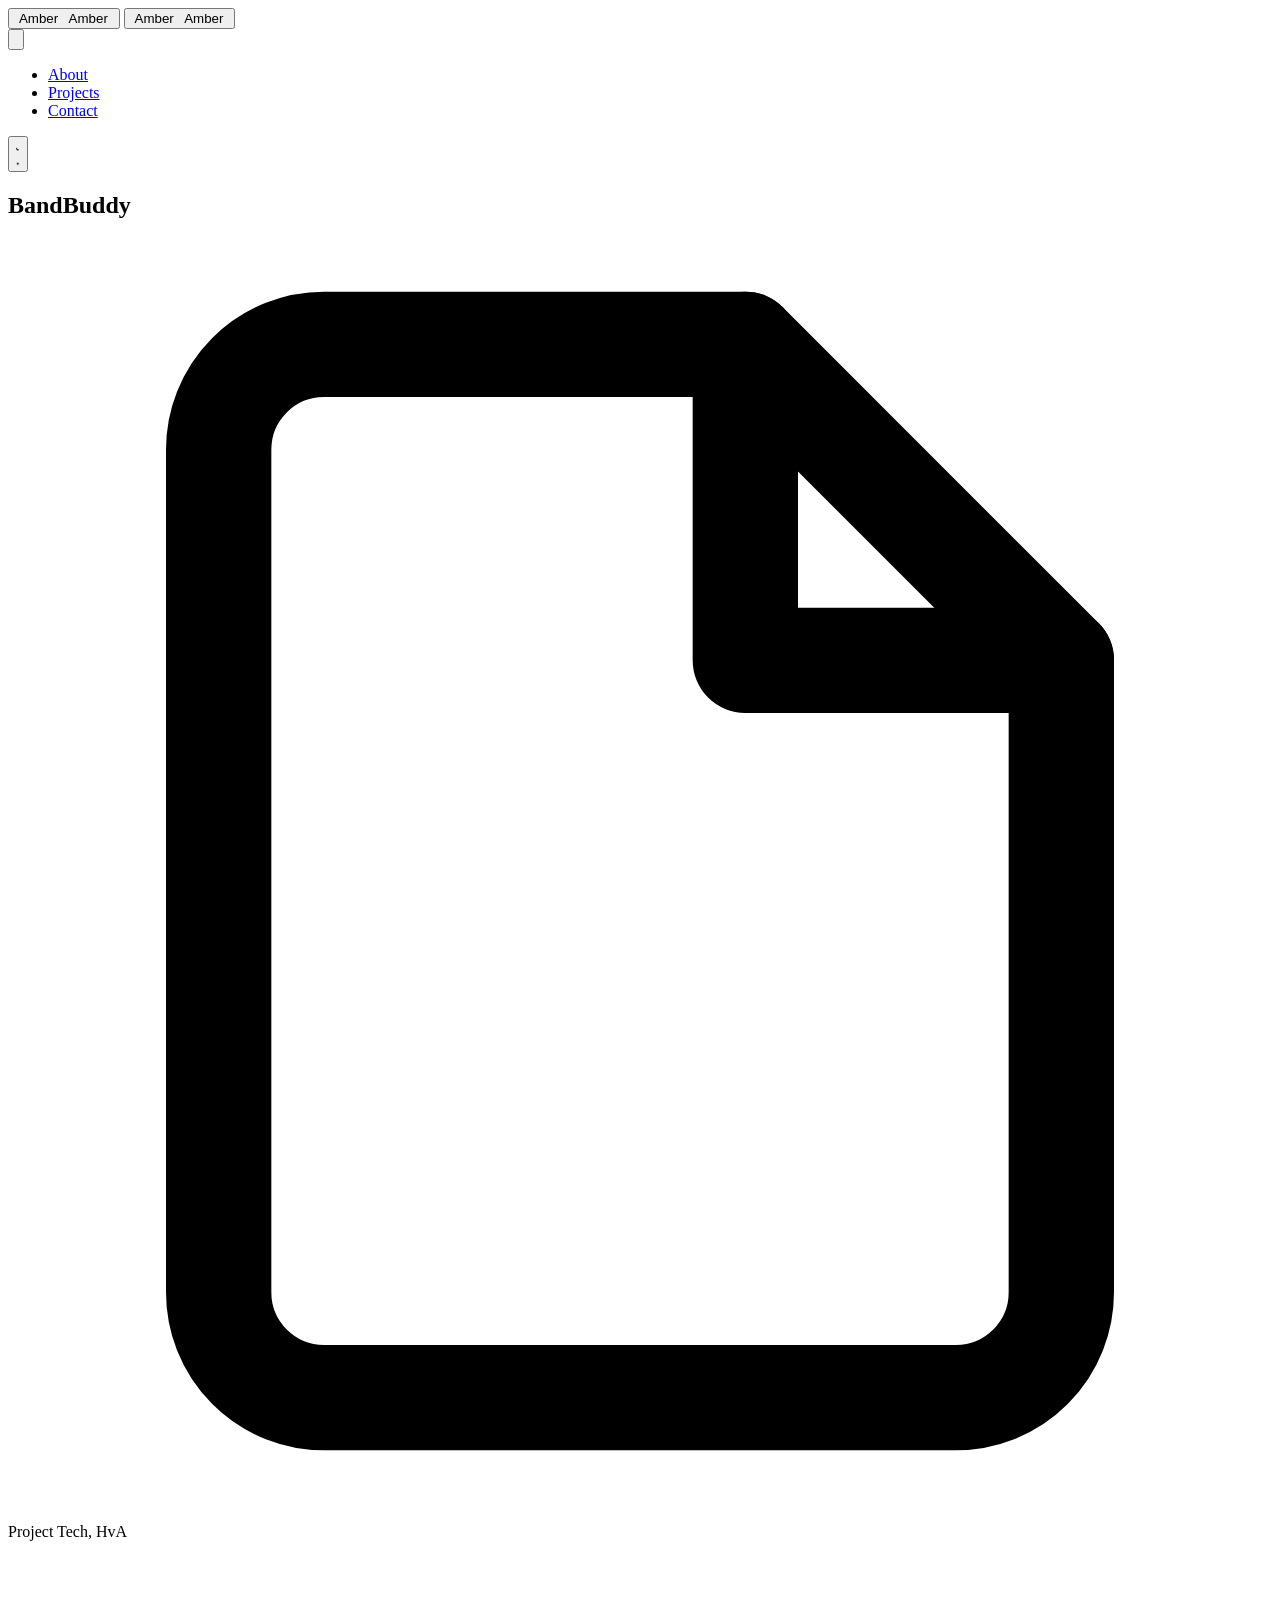
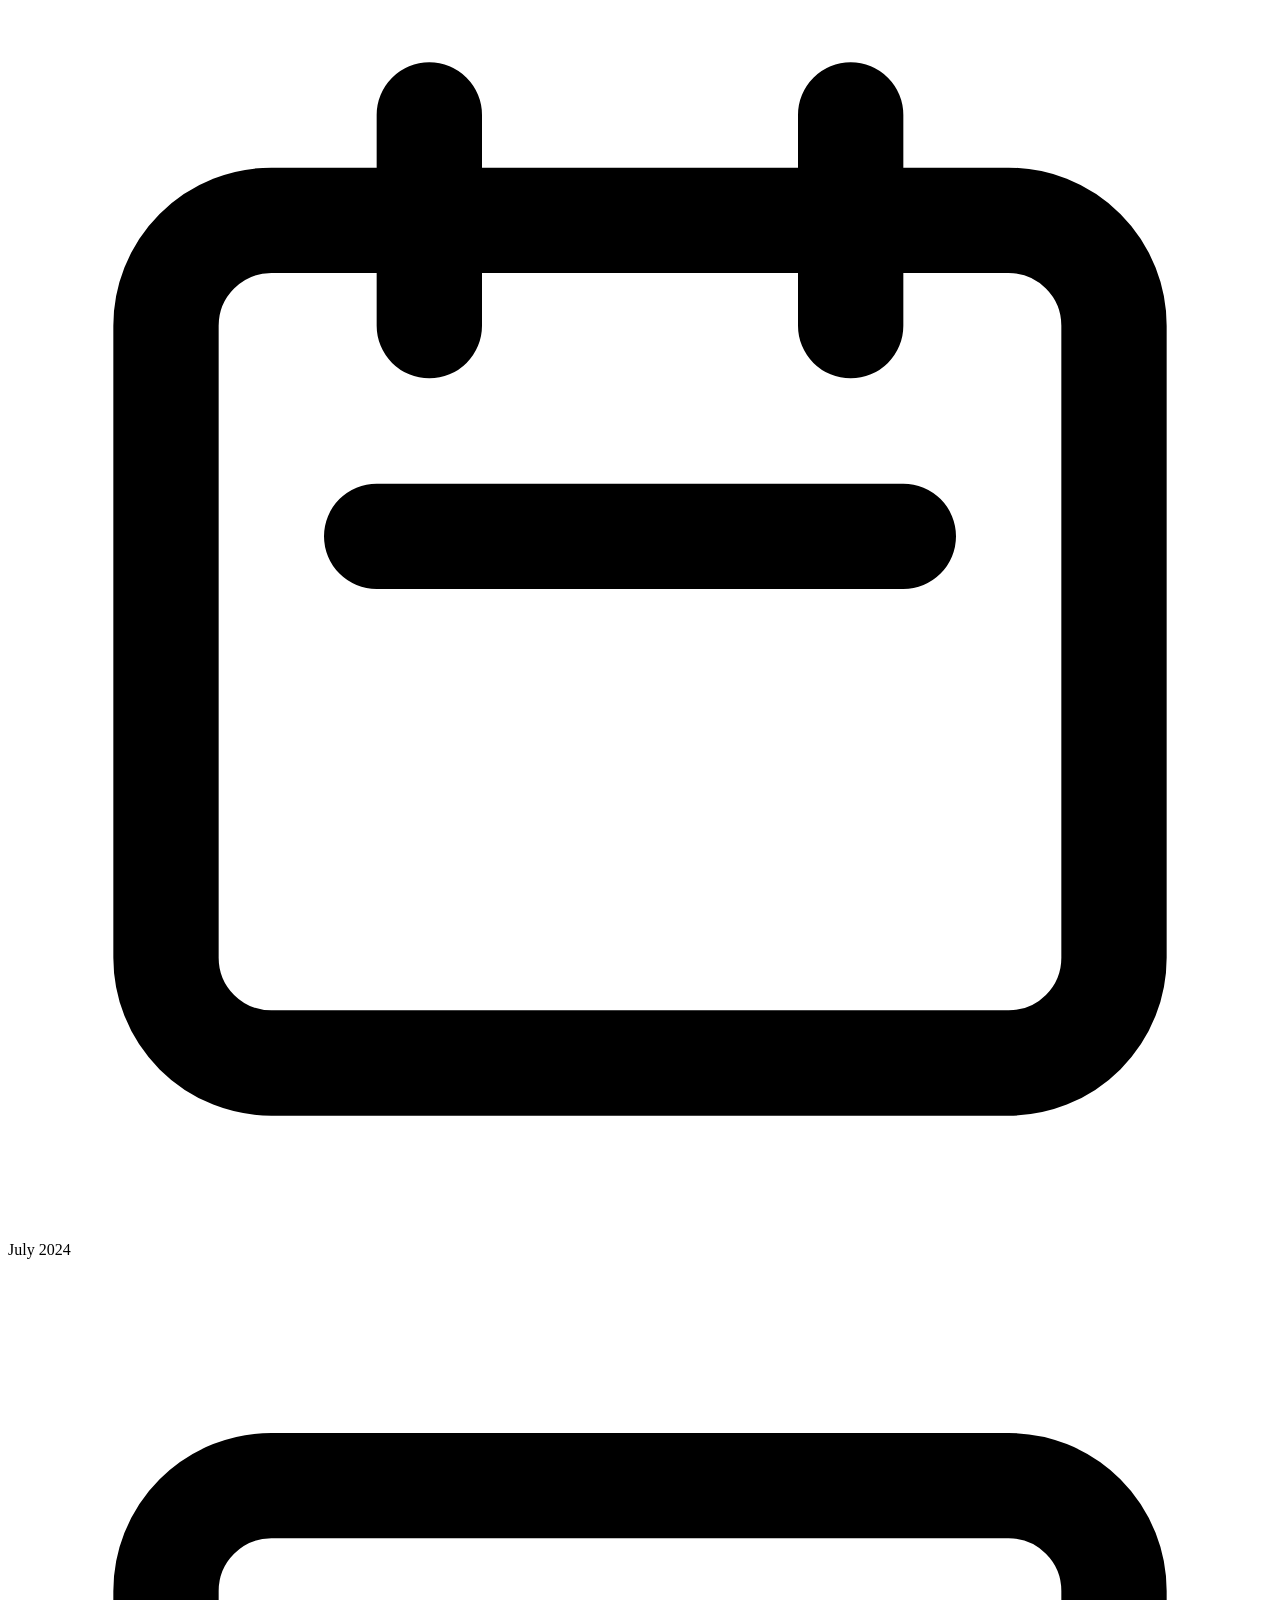
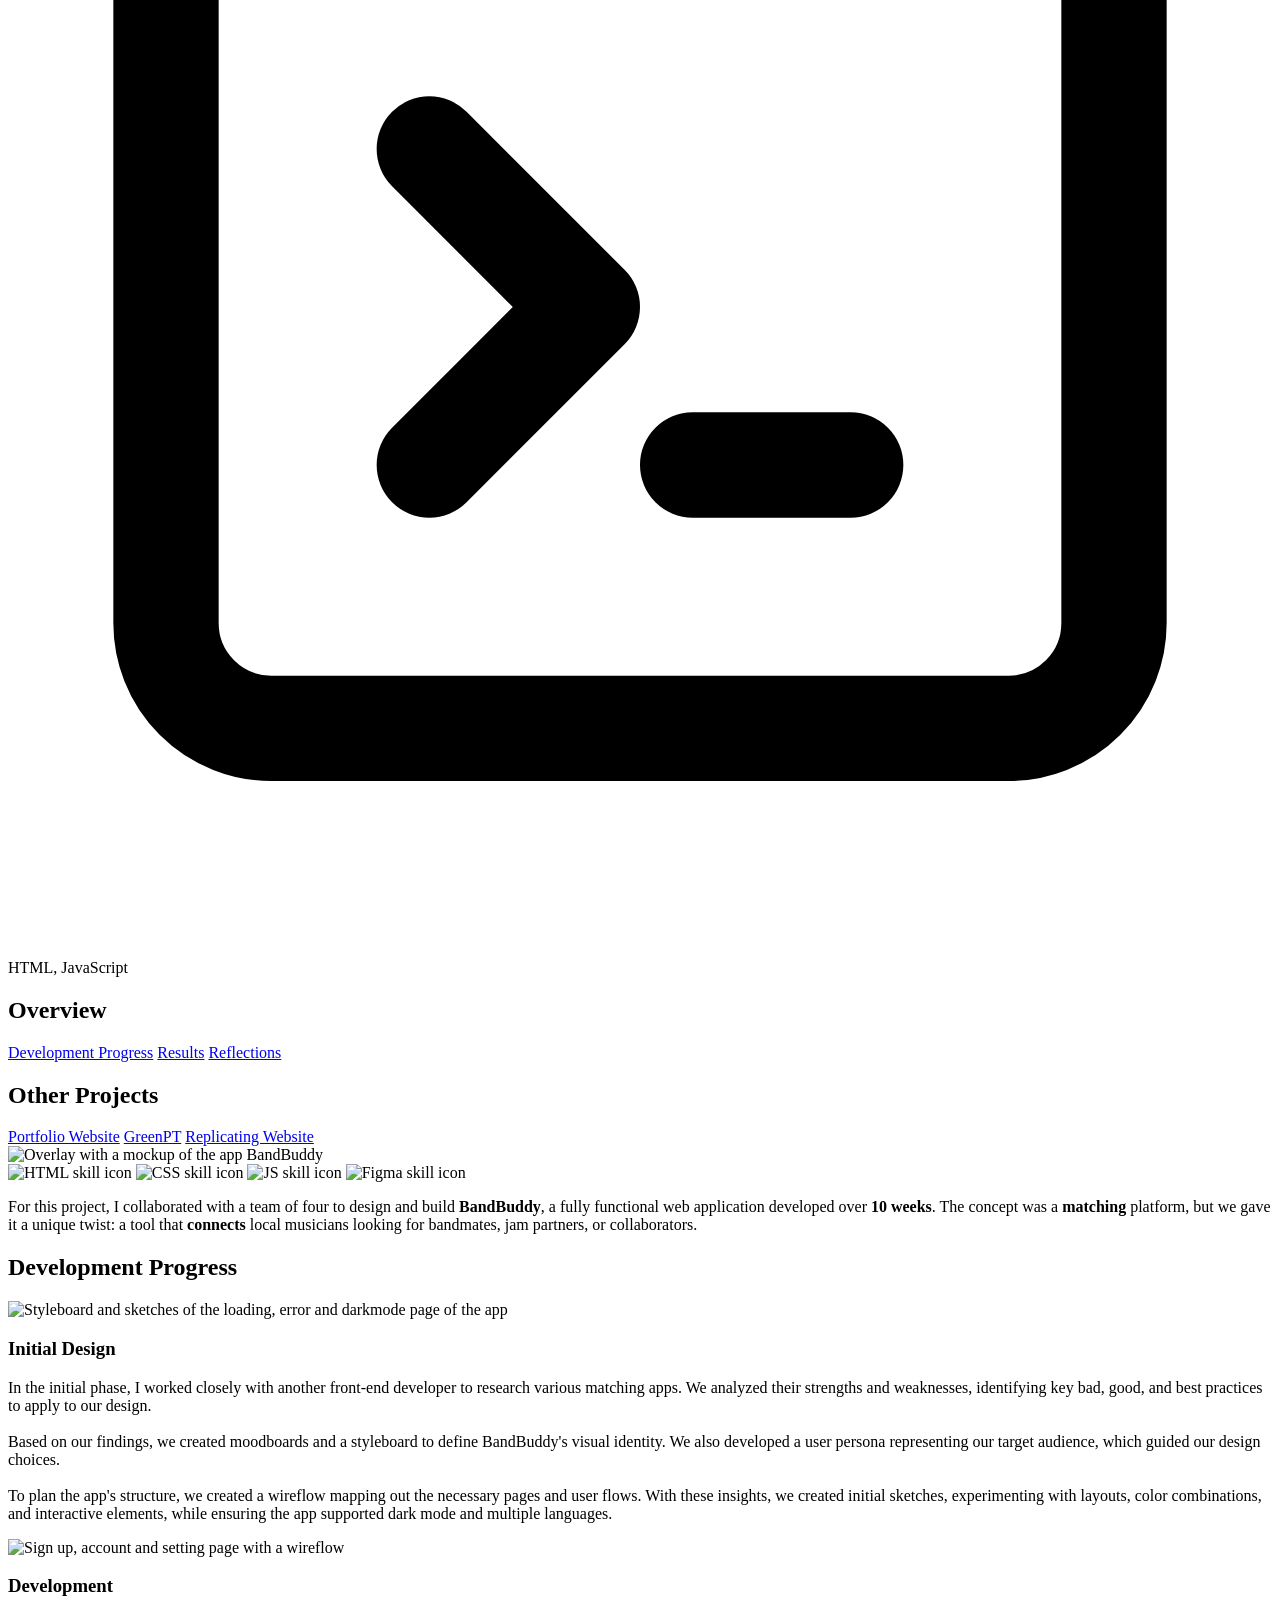
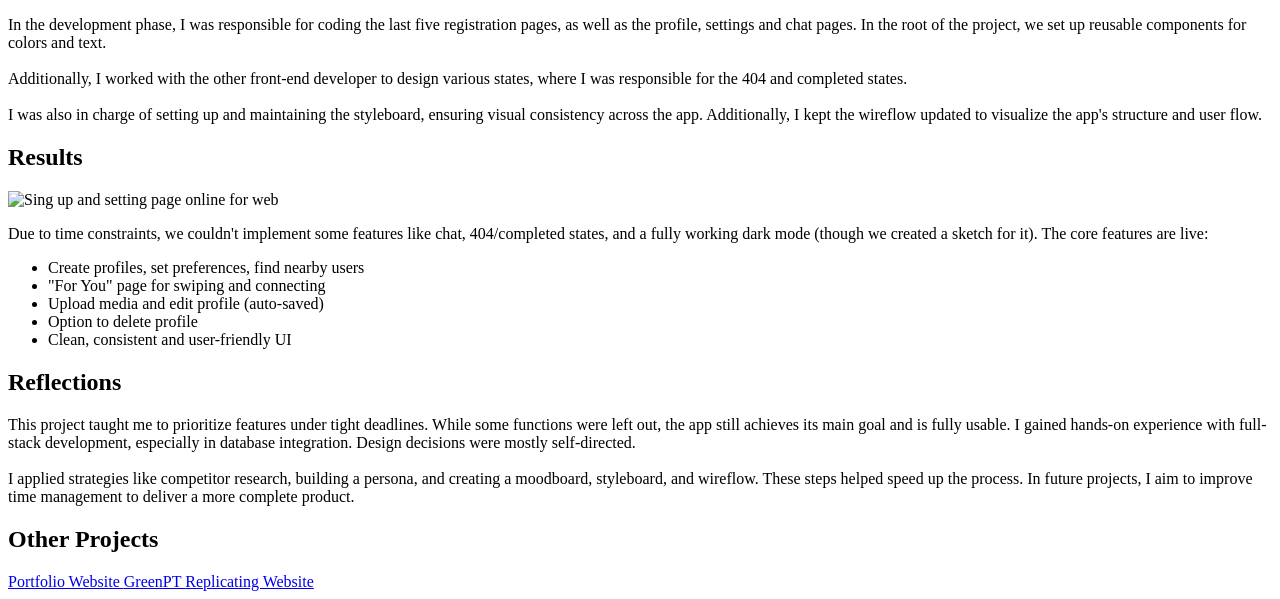
==== BandBuddy.html @ 5dbf4403 "Nav fix" ====
<!doctype html>
<html lang="en">
  <head>
    <meta charset="UTF-8" />
    <link rel="icon" type="image/svg+xml" href="./vite.svg" />
    <meta name="viewport" content="width=device-width, initial-scale=1.0" />

    <link rel="stylesheet" href="./src/css/style.css" />

    <!-- Google Fonts -->
    <link rel="preconnect" href="https://fonts.googleapis.com" />
    <link rel="preconnect" href="https://fonts.gstatic.com" crossorigin />
    <link
      href="https://fonts.googleapis.com/css2?family=DM+Sans:ital,opsz,wght@0,9..40,100..1000;1,9..40,100..1000&display=swap"
      rel="stylesheet"
    />

    <title>Project: Band Buddy</title>

    <!-- Tailwind CSS (CDN) -->
    <script src="https://cdn.tailwindcss.com"></script>
    <script>
      tailwind.config = {
        darkMode: 'class',
        theme: {
          extend: {},
        },
      };
    </script>

    <script
      type="module"
      src="https://unpkg.com/ionicons@7.1.0/dist/ionicons/ionicons.esm.js"
    ></script>
    <script
      nomodule
      src="https://unpkg.com/ionicons@7.1.0/dist/ionicons/ionicons.js"
    ></script>

    <script type="module" src="./src/js/main.js" defer></script>

    <!-- Darkmode -->
    <script>
      if (
        localStorage.getItem('color-theme') === 'dark' ||
        (!('color-theme' in localStorage) &&
          window.matchMedia('(prefers-color-scheme: dark)').matches)
      ) {
        document.documentElement.classList.add('dark');
      } else {
        document.documentElement.classList.remove('dark');
      }
    </script>

    <!-- Inline Menu Toggle Script -->
    <script>
      document.addEventListener('DOMContentLoaded', function () {
        const menuButton = document.getElementById('toggle-menu-button');
        const menu = document.getElementById('navbar-menu');

        if (menuButton && menu) {
          menuButton.addEventListener('click', function () {
            menu.classList.toggle('hidden');
            const isExpanded =
              menuButton.getAttribute('aria-expanded') === 'true' || false;
            menuButton.setAttribute('aria-expanded', !isExpanded);
          });

          const menuLinks = document.querySelectorAll('#navbar-menu a');
          menuLinks.forEach(link => {
            link.addEventListener('click', function () {
              if (window.innerWidth < 1024) {
                menu.classList.add('hidden');
                if (menuButton)
                  menuButton.setAttribute('aria-expanded', 'false');
              }
            });
          });

          window.addEventListener('resize', function () {
            if (window.innerWidth >= 1024) {
              menu.classList.remove('hidden');
              if (menuButton) menuButton.setAttribute('aria-expanded', 'true');
            } else {
              if (
                !menu.classList.contains('hidden') &&
                menuButton.getAttribute('aria-expanded') !== 'true'
              ) {
                menu.classList.add('hidden');
                if (menuButton)
                  menuButton.setAttribute('aria-expanded', 'false');
              }
            }
          });
        }
      });
    </script>
  </head>

  <body
    class="min-h-screen bg-fixed bg-cover bg-gradient-to-r from-white via-zinc-200 to-zinc-300 dark:from-zinc-900 dark:via-zinc-950 dark:to-black"
  >
    <div id="body" class="font-container">
      <!-- HEADER -->
      <header
        class="border-b-2 border-zinc-600 fixed top-0 left-0 right-0 z-50 dark:bg-black bg-white backdrop-filter backdrop-blur-lg dark:bg-opacity-70 bg-opacity-70 w-full"
      >
        <nav
          class="max-w-screen-xl mx-auto flex justify-between items-center px-4"
        >
          <!-- LOGO -->
          <div class="flex gap-6 py-4">
            <button data-text="Awesome" class="button1 dark:block hidden">
              <span class="actual-text">&nbsp;Amber&nbsp;</span>
              <span class="hover-text1" aria-hidden="true"
                >&nbsp;Amber&nbsp;</span
              >
            </button>
            <button data-text="Awesome" class="button2 dark:hidden block">
              <span class="actual-text">&nbsp;Amber&nbsp;</span>
              <span class="hover-text2" aria-hidden="true"
                >&nbsp;Amber&nbsp;</span
              >
            </button>
          </div>

          <!-- HAMBURGER MENU BUTTON -->
          <div class="flex items-center lg:hidden order-3">
            <button
              id="toggle-menu-button"
              type="button"
              class="inline-flex items-center p-2 w-10 h-10 justify-center text-gray-500 rounded-lg hover:bg-gray-100 focus:outline-none focus:ring-2 focus:ring-gray-200 dark:text-gray-400 dark:hover:bg-gray-700 dark:focus:ring-gray-600"
            >
              <svg
                class="w-5 h-5"
                aria-hidden="true"
                xmlns="http://www.w3.org/2000/svg"
                fill="none"
                viewBox="0 0 17 14"
              >
                <path
                  stroke="currentColor"
                  stroke-linecap="round"
                  stroke-linejoin="round"
                  stroke-width="2"
                  d="M1 1h15M1 7h15M1 13h15"
                />
              </svg>
            </button>
          </div>

          <!-- MENU -->
          <div
            id="navbar-menu"
            class="hidden w-full lg:flex lg:order-2 lg:w-auto lg:static fixed top-16 left-0 right-0 bg-white dark:bg-black lg:bg-transparent lg:dark:bg-transparent border-b-2 border-t-2 border-zinc-600 lg:border-0 z-20 transition-all duration-300 lg:items-center"
          >
            <ul
              class="font-medium flex flex-col lg:flex-row lg:gap-6 p-4 lg:p-0 font-mono text-3xl lg:items-center align-middle justify-center lg:bg-transparent rounded-lg lg:space-x-8 rtl:space-x-reverse"
            >
              <li>
                <a
                  href="index.html#About"
                  class="block py-2 px-3 text-2xl font-sans font-bold leading-6 text-gray-800 hover:text-white dark:text-gray-200 hover:bg-purple-800 rounded-md"
                  >About</a
                >
              </li>
              <li>
                <a
                  href="index.html#Projects"
                  class="block py-2 px-3 text-2xl font-sans font-bold leading-6 text-gray-800 hover:text-white dark:text-gray-200 hover:bg-purple-800 rounded-md"
                  >Projects</a
                >
              </li>
              <li>
                <a
                  href="index.html#Contact"
                  class="block py-2 px-3 text-2xl font-sans font-bold leading-6 text-gray-800 hover:text-white dark:text-gray-200 hover:bg-purple-800 rounded-md"
                  >Contact</a
                >
              </li>
            </ul>
          </div>

          <!-- DARK MODE TOGGLE -->
          <div class="flex items-center gap-6 lg:order-3">
            <button
              id="theme-toggle"
              type="button"
              class="h-fit w-fit dark:text-white text-gray-500 hover:scale-110 transition-transform bg-zinc-200 dark:bg-zinc-800 rounded-full p-2.5"
            >
              <svg
                id="theme-toggle-dark-icon"
                class="hidden w-7 h-7"
                fill="currentColor"
                viewBox="0 0 20 20"
                xmlns="http://www.w3.org/2000/svg"
              >
                <path
                  d="M17.293 13.293A8 8 0 016.707 2.707a8.001 8.001 0 1010.586 10.586z"
                ></path>
              </svg>
              <svg
                id="theme-toggle-light-icon"
                class="hidden w-7 h-7"
                fill="currentColor"
                viewBox="0 0 20 20"
                xmlns="http://www.w3.org/2000/svg"
              >
                <path
                  d="M10 2a1 1 0 011 1v1a1 1 0 11-2 0V3a1 1 0 011-1zm4 8a4 4 0 11-8 0 4 4 0 018 0zm-.464 4.95l.707.707a1 1 0 001.414-1.414l-.707-.707a1 1 0 00-1.414 1.414zm2.12-10.607a1 1 0 010 1.414l-.706.707a1 1 0 11-1.414-1.414l.707-.707a1 1 0 011.414 0zM17 11a1 1 0 100-2h-1a1 1 0 100 2h1zm-7 4a1 1 0 011 1v1a1 1 0 11-2 0v-1a1 1 0 011-1zM5.05 6.464A1 1 0 106.465 5.05l-.708-.707a1 1 0 00-1.414 1.414l.707.707zm1.414 8.486l-.707.707a1 1 0 01-1.414-1.414l.707-.707a1 1 0 011.414 1.414zM4 11a1 1 0 100-2H3a1 1 0 000 2h1z"
                  fill-rule="evenodd"
                  clip-rule="evenodd"
                ></path>
              </svg>
            </button>
          </div>
        </nav>
      </header>

      <!-- MAIN LAYOUT -->
      <div class="flex flex-col lg:flex-row pt-20 lg:pt-0">
        <!-- SIDEBAR -->
        <aside
          class="w-full lg:w-64 lg:fixed lg:h-screen pt-10 lg:pt-28 border-zinc-600 lg:border-r-2 p-8 overflow-y-auto"
        >
          <h1 class="text-2xl font-bold mb-6 dark:text-gray-100">BandBuddy</h1>

          <!-- INFO LIST -->
          <div class="space-y-4 mb-8">
            <div class="flex items-center dark:text-gray-500 text-gray-900">
              <svg
                class="w-5 h-5 mr-2"
                fill="none"
                stroke="currentColor"
                viewBox="0 0 24 24"
              >
                <path
                  stroke-linecap="round"
                  stroke-linejoin="round"
                  stroke-width="2"
                  d="M8 2H6a2 2 0 00-2 2v16a2 2 0 002 2h12a2 2 0 002-2V8l-6-6H8z"
                />
                <path
                  stroke-linecap="round"
                  stroke-linejoin="round"
                  stroke-width="2"
                  d="M14 2v6h6"
                />
              </svg>
              <p class="text-sm">Project Tech, HvA</p>
            </div>
            <div class="flex items-center dark:text-gray-500 text-gray-900">
              <svg
                class="w-5 h-5 mr-2"
                fill="none"
                stroke="currentColor"
                viewBox="0 0 24 24"
              >
                <path
                  stroke-linecap="round"
                  stroke-linejoin="round"
                  stroke-width="2"
                  d="M8 7V3m8 4V3m-9 8h10M5 21h14a2 2 0 002-2V7a2 2 0 00-2-2H5a2 2 0 00-2 2v12a2 2 0 002 2z"
                />
              </svg>
              <p class="text-sm">July 2024</p>
            </div>
            <div class="flex items-center dark:text-gray-500 text-gray-900">
              <svg
                class="w-5 h-5 mr-2"
                fill="none"
                stroke="currentColor"
                viewBox="0 0 24 24"
              >
                <path
                  stroke-linecap="round"
                  stroke-linejoin="round"
                  stroke-width="2"
                  d="M8 9l3 3-3 3m5 0h3M5 20h14a2 2 0 002-2V6a2 2 0 00-2-2H5a2 2 0 00-2 2v12a2 2 0 002 2z"
                />
              </svg>
              <p class="text-sm">HTML, JavaScript</p>
            </div>
          </div>

          <!-- NAVIGATION -->
          <nav class="mb-8 space-y-4">
            <h2 class="block text-black dark:text-white font-bold">Overview</h2>
            <a
              href="#progress"
              class="block dark:text-gray-500 text-gray-900 hover:text-purple-700 text-sm"
              >Development Progress</a
            >
            <a
              href="#results"
              class="block dark:text-gray-500 text-gray-900 hover:text-purple-700 text-sm"
              >Results</a
            >
            <a
              href="#reflections"
              class="block dark:text-gray-500 text-gray-900 hover:text-purple-700 text-sm"
              >Reflections</a
            >
          </nav>

          <!-- PROJECT NAV -->
          <div class="hidden lg:block">
            <h2 class="font-bold text-black dark:text-white mb-4">
              Other Projects
            </h2>
            <div class="space-y-3">
              <a
                href="PortfolioWebsite.html"
                class="block dark:text-gray-500 text-gray-900 hover:text-purple-700 text-sm"
                >Portfolio Website</a
              >
              <a
                href="GreenPT.html"
                class="block dark:text-gray-500 text-gray-900 hover:text-purple-700 text-sm"
                >GreenPT</a
              >
              <a
                href="ReplicatingWebsite.html"
                class="block dark:text-gray-500 text-gray-900 hover:text-purple-700 text-sm"
                >Replicating Website</a
              >
            </div>
          </div>
        </aside>

        <!-- CONTENT -->
        <main class="flex-1 lg:ml-64">
          <!-- HERO -->
          <div class="relative w-full">
            <img
              class="w-full h-auto object-cover"
              src="./public/Overlay_BandBuddy.jpg"
              alt="Overlay with a mockup of the app BandBuddy"
              loading="lazy"
            />
            <div
              class="absolute -bottom-6 left-0 right-0 flex justify-center gap-2"
            >
              <img
                class="w-10 h-10 lg:w-12 lg:h-12 p-2 dark:bg-zinc-900 bg-gray-100 rounded-full shadow-lg"
                src="https://skillicons.dev/icons?i=html"
                alt="HTML skill icon"
              />
              <img
                class="w-10 h-10 lg:w-12 lg:h-12 p-2 dark:bg-zinc-900 bg-gray-100 rounded-full shadow-lg"
                src="https://skillicons.dev/icons?i=css"
                alt="CSS skill icon"
              />
              <img
                class="w-10 h-10 lg:w-12 lg:h-12 p-2 dark:bg-zinc-900 bg-gray-100 rounded-full shadow-lg"
                src="https://skillicons.dev/icons?i=javascript"
                alt="JS skill icon"
              />
              <img
                class="w-10 h-10 lg:w-12 lg:h-12 p-2 dark:bg-zinc-900 bg-gray-100 rounded-full shadow-lg"
                src="https://skillicons.dev/icons?i=figma"
                alt="Figma skill icon"
              />
            </div>
          </div>

          <!-- BODY TEXT -->
          <div class="max-w-4xl mx-auto px-6 lg:px-12 py-16">
            <p
              class="intro dark:text-gray-100 text-gray-900 mb-16 leading-relaxed"
            >
              For this project, I collaborated with a team of four to design and
              build
              <strong class="text-blue-950 dark:text-pink-300">BandBuddy</strong
              >, a fully functional web application developed over
              <strong class="text-blue-950 dark:text-pink-300">10 weeks</strong
              >. The concept was a
              <strong class="text-blue-950 dark:text-pink-300">matching</strong>
              platform, but we gave it a unique twist: a tool that
              <strong class="text-blue-950 dark:text-pink-300">connects</strong>
              local musicians looking for bandmates, jam partners, or
              collaborators.
            </p>

            <!-- DEVELOPMENT PROGRESS -->
            <section
              class="mb-16 dark:bg-zinc-900/50 bg-white/50 p-8 rounded-2xl border border-zinc-600"
            >
              <section id="progress" class="mb-16">
                <h2 class="text-3xl font-bold mb-8 dark:text-gray-100">
                  Development Progress
                </h2>
                <img
                  class="w-full h-auto rounded-lg mb-8"
                  src="./public/BandBuddy-InitialDesign.jpg"
                  alt="Styleboard and sketches of the loading, error and darkmode page of the app"
                />
                <h3 class="text-xl font-bold mb-4 dark:text-gray-100">
                  Initial Design
                </h3>
                <p class="dark:text-gray-100 text-gray-900 leading-relaxed">
                  In the initial phase, I worked closely with another front-end
                  developer to research various matching apps. We analyzed their
                  strengths and weaknesses, identifying key bad, good, and best
                  practices to apply to our design.
                  <br /><br />
                  Based on our findings, we created moodboards and a styleboard
                  to define BandBuddy&apos;s visual identity. We also developed
                  a user persona representing our target audience, which guided
                  our design choices.
                  <br /><br />
                  To plan the app&apos;s structure, we created a wireflow
                  mapping out the necessary pages and user flows. With these
                  insights, we created initial sketches, experimenting with
                  layouts, color combinations, and interactive elements, while
                  ensuring the app supported dark mode and multiple languages.
                </p>
              </section>

              <section class="mb-16">
                <div
                  class="mb-8 rounded-xl overflow-hidden border border-zinc-600 shadow-xl"
                >
                  <img
                    class="w-full h-auto"
                    src="./public/BandBuddy-Development.jpg"
                    alt="Sign up, account and setting page with a wireflow"
                  />
                </div>
                <h3 class="text-2xl font-bold mb-4 dark:text-gray-100">
                  Development
                </h3>
                <p class="dark:text-gray-100 text-gray-900 leading-relaxed">
                  In the development phase, I was responsible for coding the
                  last five registration pages, as well as the profile, settings
                  and chat pages. In the root of the project, we set up reusable
                  components for colors and text.
                  <br /><br />
                  Additionally, I worked with the other front-end developer to
                  design various states, where I was responsible for the 404 and
                  completed states.
                  <br /><br />
                  I was also in charge of setting up and maintaining the
                  styleboard, ensuring visual consistency across the app.
                  Additionally, I kept the wireflow updated to visualize the
                  app&apos;s structure and user flow.
                </p>
              </section>
            </section>

            <!-- RESULTS -->
            <section
              id="results"
              class="mb-16 dark:bg-zinc-900/50 bg-white/50 p-8 rounded-2xl border border-zinc-600"
            >
              <h2 class="text-3xl font-bold mb-8 dark:text-gray-100">
                Results
              </h2>
              <div
                class="mb-8 rounded-xl overflow-hidden border border-zinc-600"
              >
                <img
                  class="w-full h-auto"
                  src="./public/BandBuddy-Results.jpg"
                  alt="Sing up and setting page online for web"
                />
              </div>
              <p class="dark:text-gray-100 text-gray-900 mb-6 leading-relaxed">
                Due to time constraints, we couldn&apos;t implement some
                features like chat, 404/completed states, and a fully working
                dark mode (though we created a sketch for it). The core features
                are live:
              </p>
              <ul
                class="list-disc pl-6 space-y-3 dark:text-gray-100 text-gray-900"
              >
                <li>Create profiles, set preferences, find nearby users</li>
                <li>&quot;For You&quot; page for swiping and connecting</li>
                <li>Upload media and edit profile (auto-saved)</li>
                <li>Option to delete profile</li>
                <li>Clean, consistent and user-friendly UI</li>
              </ul>
            </section>

            <!-- REFLECTIONS -->
            <section
              id="reflections"
              class="mb-16 dark:bg-zinc-900/50 bg-white/50 p-8 rounded-2xl border border-zinc-600"
            >
              <h2 class="text-3xl font-bold mb-6 dark:text-gray-100">
                Reflections
              </h2>
              <p class="dark:text-gray-100 text-gray-900 leading-relaxed">
                This project taught me to prioritize features under tight
                deadlines. While some functions were left out, the app still
                achieves its main goal and is fully usable. I gained hands-on
                experience with full-stack development, especially in database
                integration. Design decisions were mostly self-directed.
                <br /><br />I applied strategies like competitor research,
                building a persona, and creating a moodboard, styleboard, and
                wireflow. These steps helped speed up the process. In future
                projects, I aim to improve time management to deliver a more
                complete product.
              </p>
            </section>

            <!-- OTHER PROJECTS (MOBILE/TABLET) -->
            <div class="lg:hidden mt-20 pt-10 border-t-2 border-zinc-600">
              <h2 class="text-2xl font-bold dark:text-white mb-6">
                Other Projects
              </h2>
              <div class="grid grid-cols-1 sm:grid-cols-3 gap-4">
                <a
                  href="PortfolioWebsite.html"
                  class="block p-4 bg-white dark:bg-zinc-900 border border-zinc-600 rounded-xl text-center dark:text-gray-200 hover:bg-purple-800 hover:text-white transition-all shadow-md"
                >
                  Portfolio Website
                </a>
                <a
                  href="GreenPT.html"
                  class="block p-4 bg-white dark:bg-zinc-900 border border-zinc-600 rounded-xl text-center dark:text-gray-200 hover:bg-purple-800 hover:text-white transition-all shadow-md"
                >
                  GreenPT
                </a>
                <a
                  href="ReplicatingWebsite.html"
                  class="block p-4 bg-white dark:bg-zinc-900 border border-zinc-600 rounded-xl text-center dark:text-gray-200 hover:bg-purple-800 hover:text-white transition-all shadow-md"
                >
                  Replicating Website
                </a>
              </div>
            </div>
          </div>
        </main>
      </div>
    </div>
  </body>
</html>
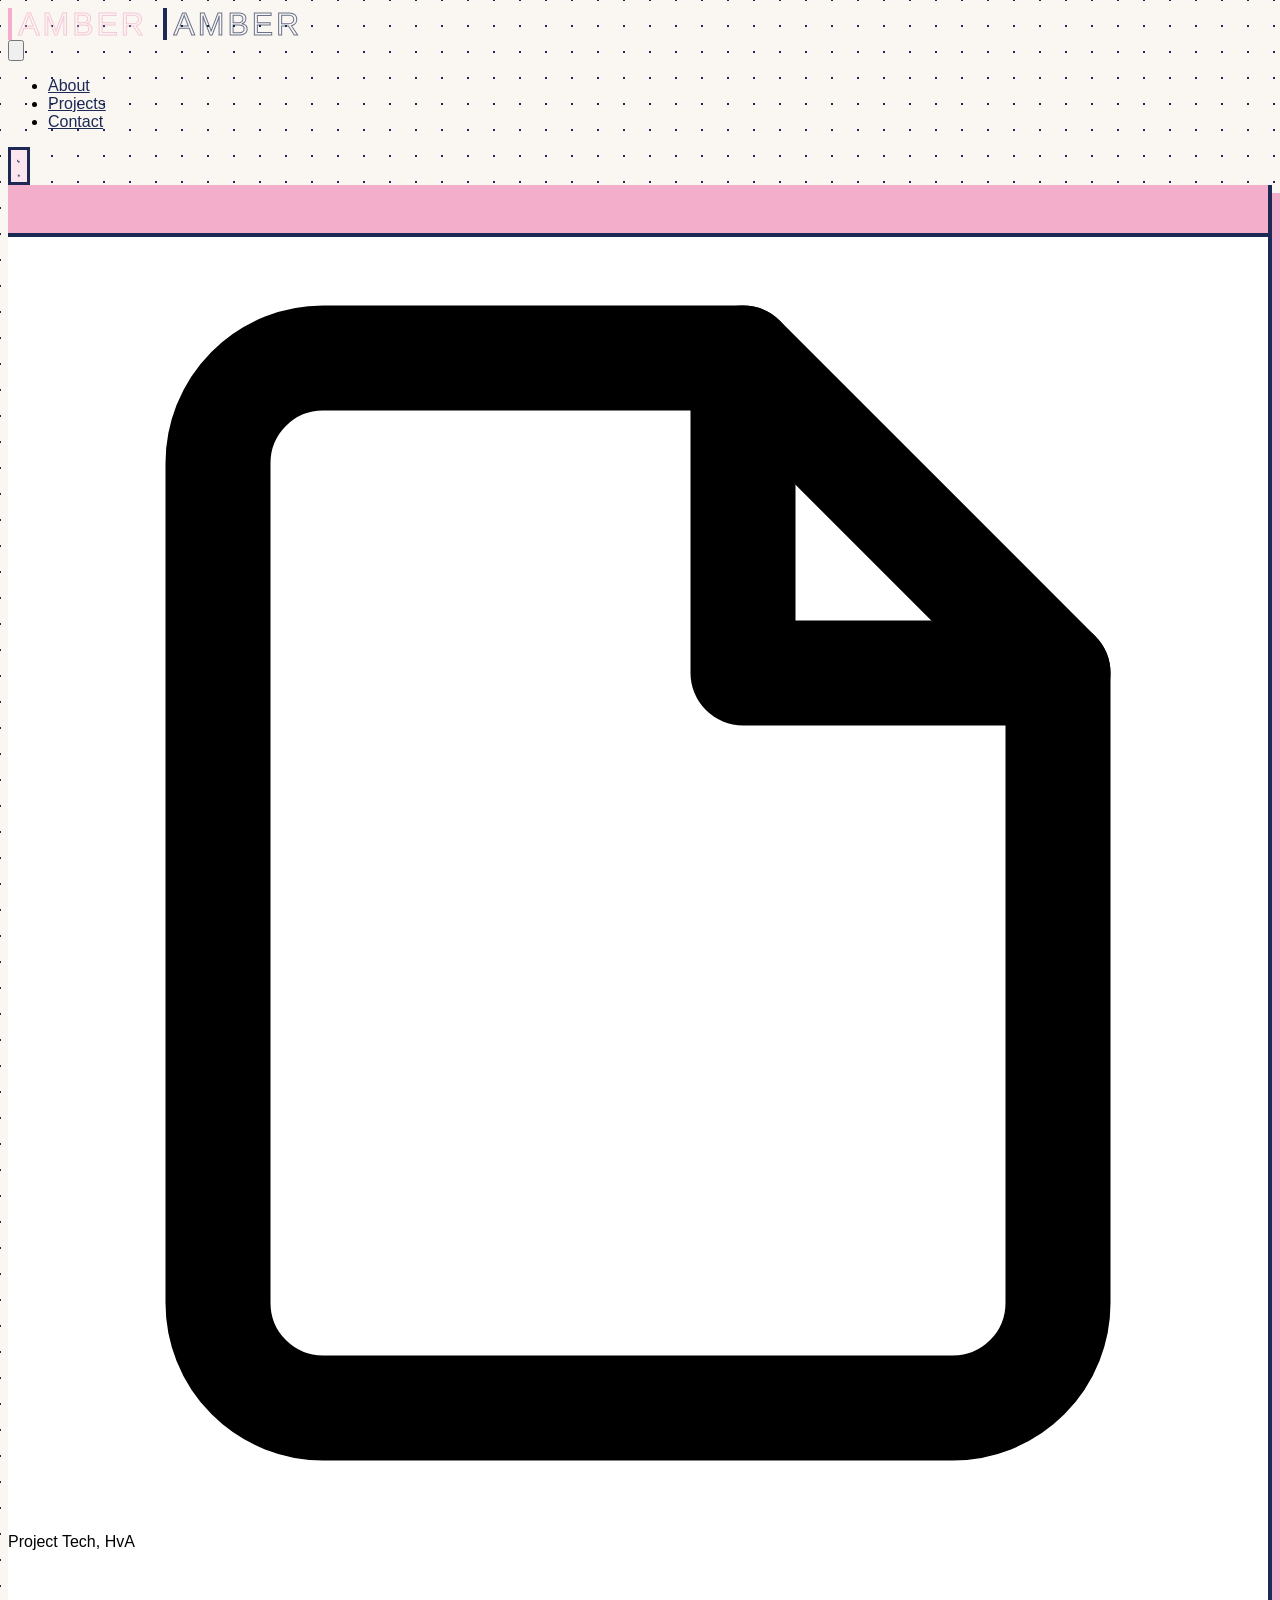
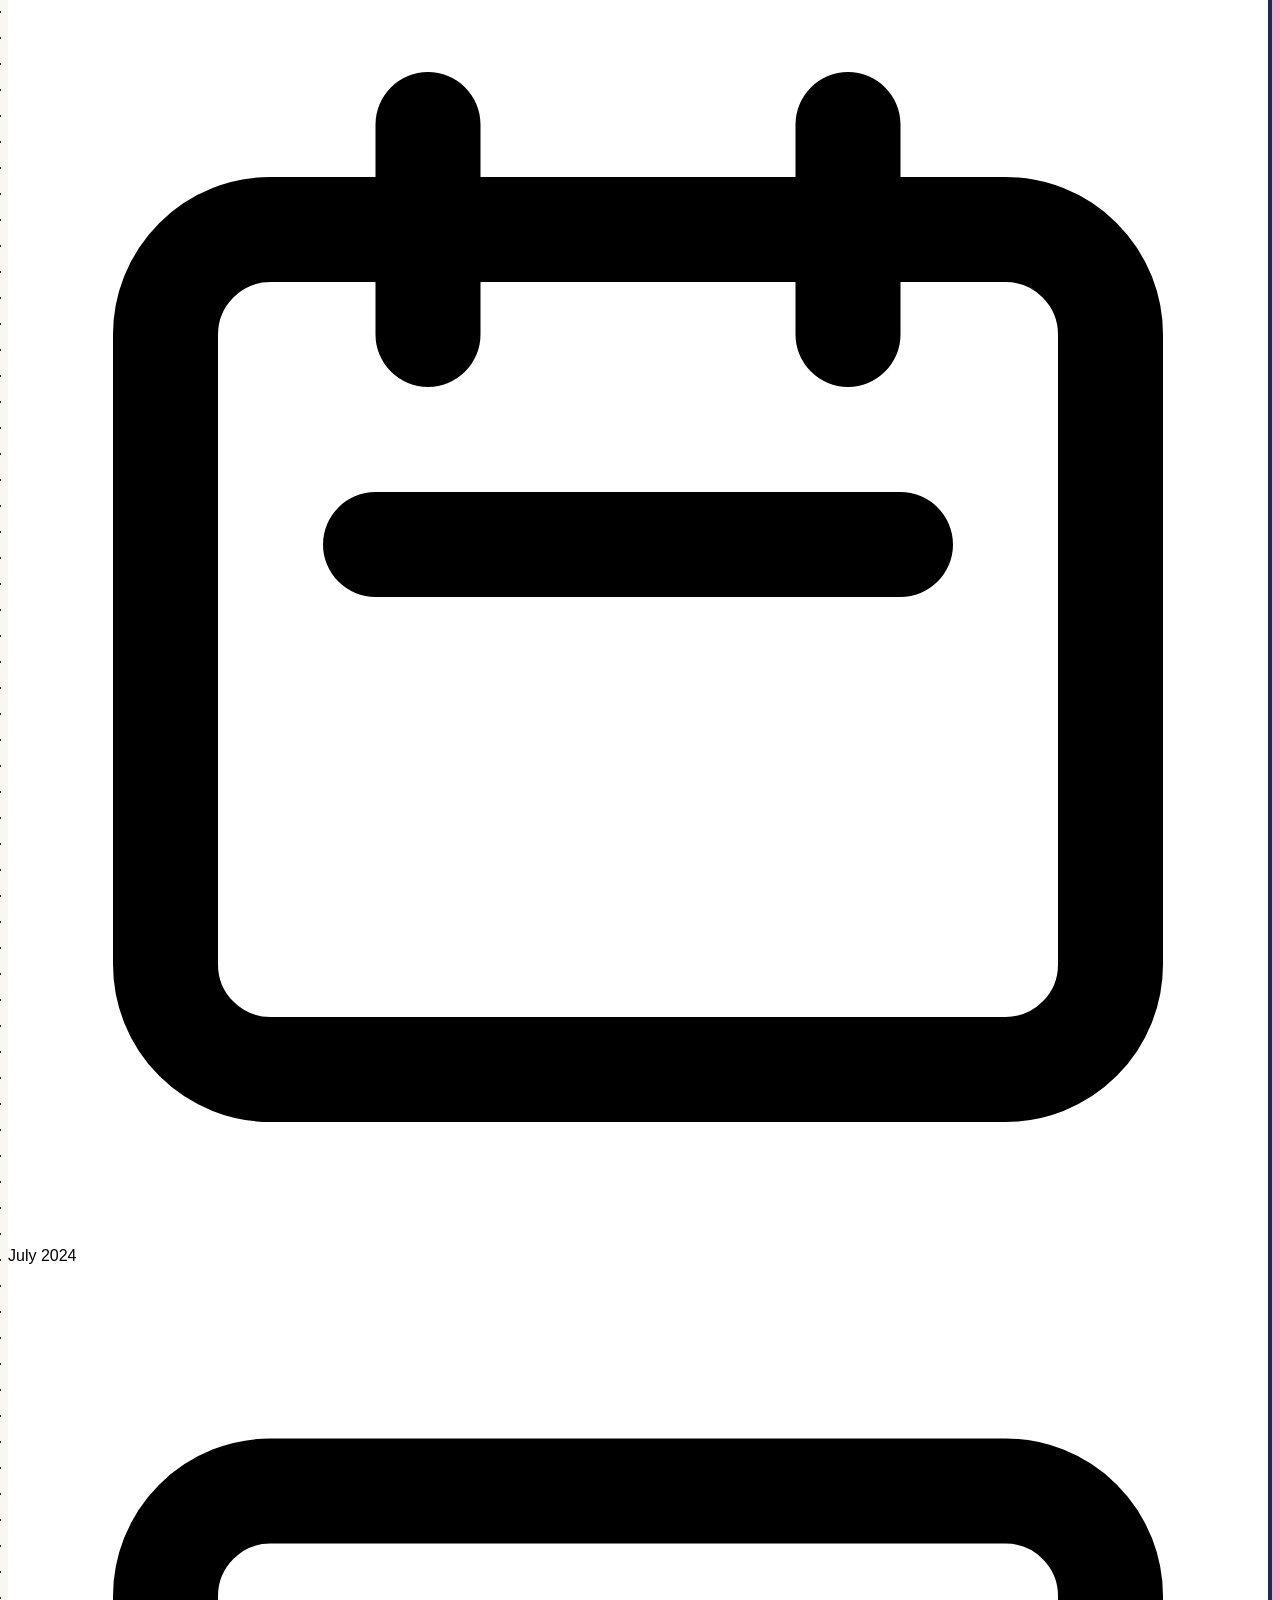
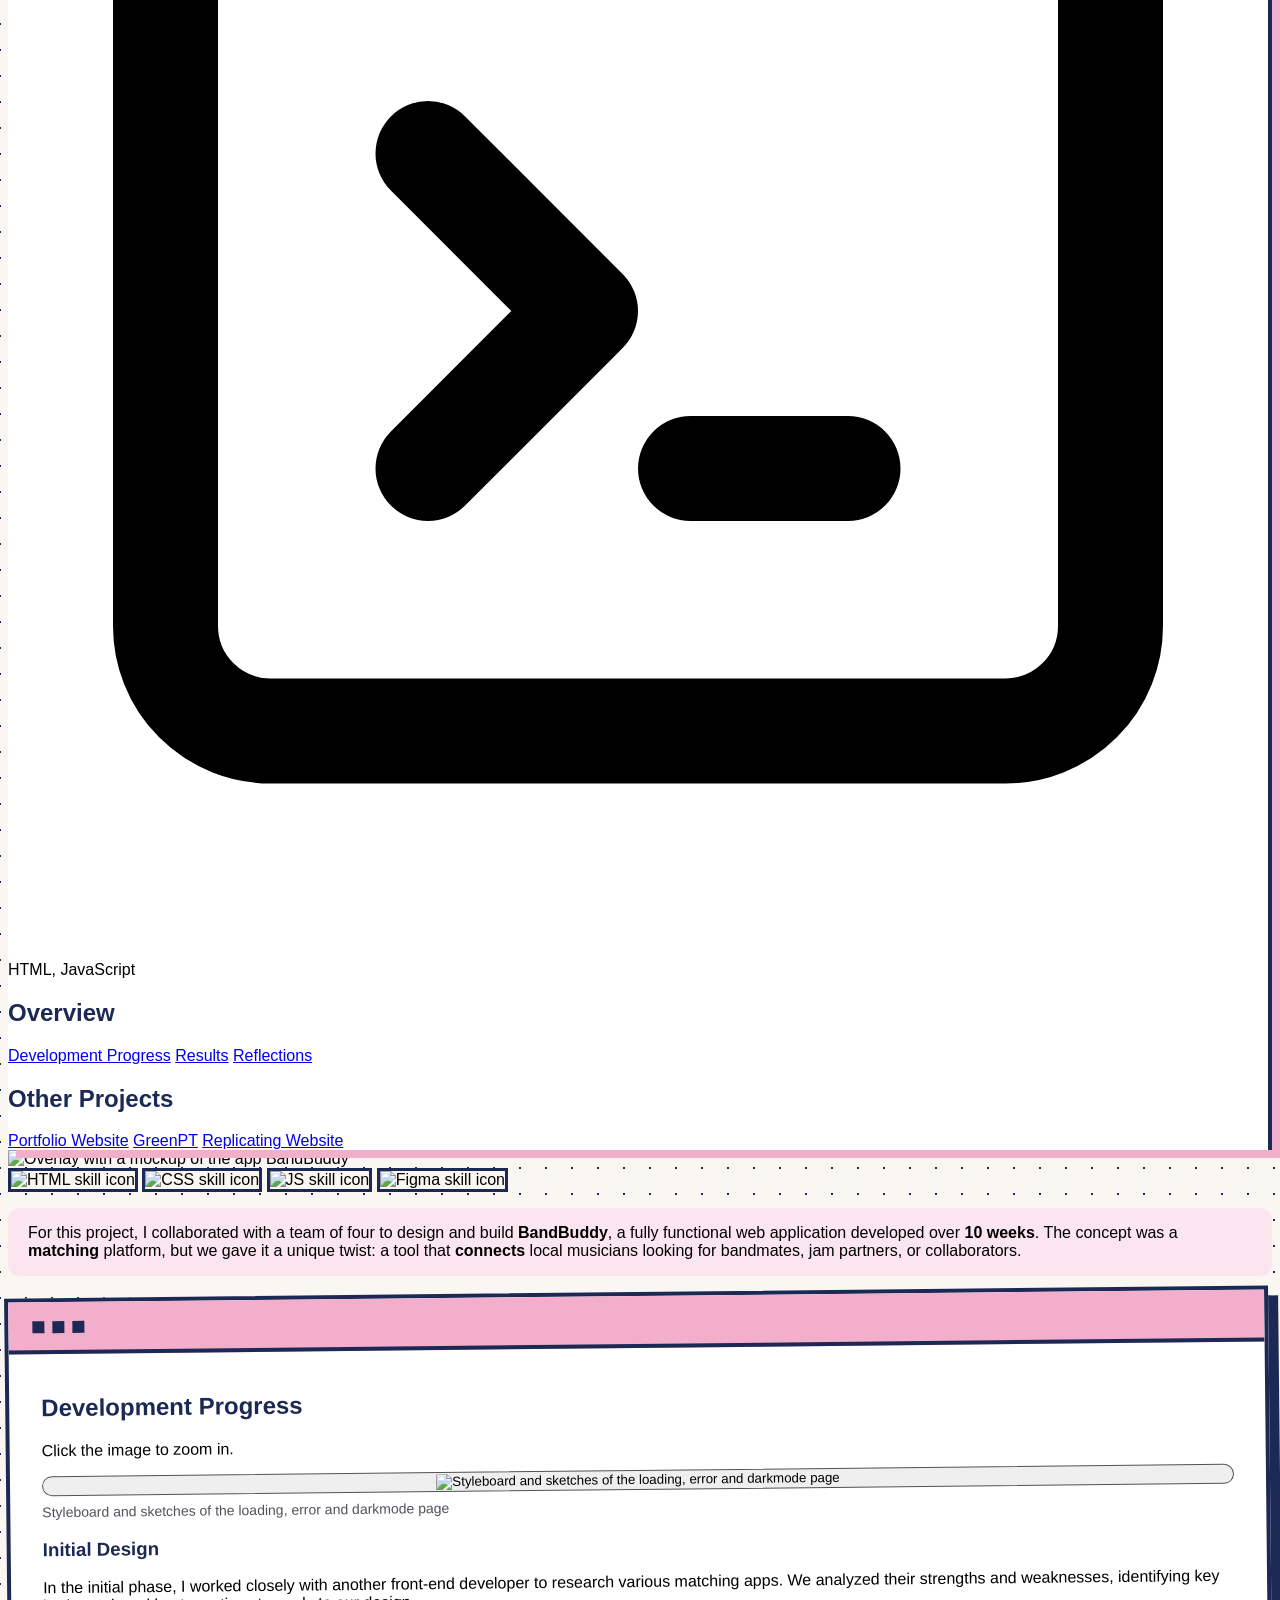
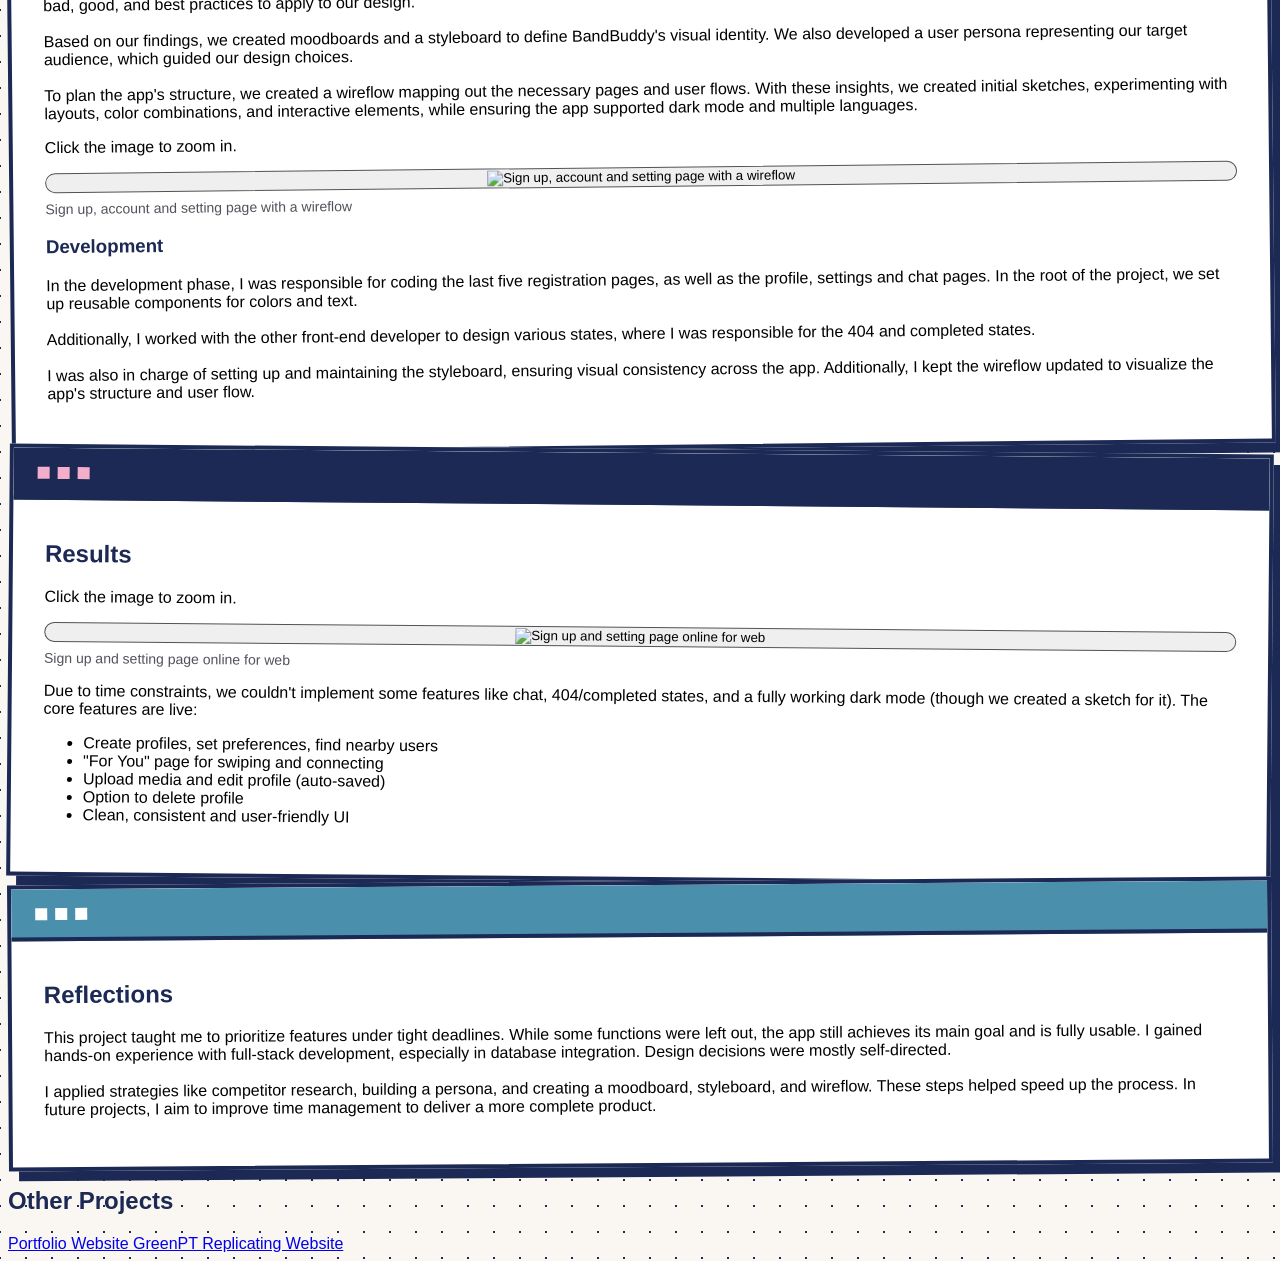
==== commit a32cddf9: "Image zoom update" ====
--- a/BandBuddy.html
+++ b/BandBuddy.html
@@ -390,11 +390,31 @@
                 <h2 class="text-3xl font-bold mb-8 dark:text-gray-100">
                   Development Progress
                 </h2>
-                <img
-                  class="w-full h-auto rounded-lg mb-8"
-                  src="./public/BandBuddy-InitialDesign.jpg"
-                  alt="Styleboard and sketches of the loading, error and darkmode page of the app"
-                />
+                <p class="text-sm dark:text-gray-400 text-gray-600 mb-4">
+                  Click the image to zoom in.
+                </p>
+
+                <figure class="results-figure mb-8">
+                  <button
+                    type="button"
+                    class="results-thumb group"
+                    data-lightbox
+                  >
+                    <img
+                      src="./public/BandBuddy-InitialDesign.jpg"
+                      alt="Styleboard and sketches of the loading, error and darkmode page"
+                      loading="lazy"
+                      class="w-full h-auto"
+                    />
+                    <span class="results-zoom-hint" aria-hidden="true"
+                      >Zoom</span
+                    >
+                  </button>
+                  <figcaption class="results-caption">
+                    Styleboard and sketches of the loading, error and darkmode
+                    page
+                  </figcaption>
+                </figure>
                 <h3 class="text-xl font-bold mb-4 dark:text-gray-100">
                   Initial Design
                 </h3>
@@ -418,15 +438,30 @@
               </section>
 
               <section class="mb-16">
-                <div
-                  class="mb-8 rounded-xl overflow-hidden border border-zinc-600 shadow-xl"
-                >
-                  <img
-                    class="w-full h-auto"
-                    src="./public/BandBuddy-Development.jpg"
-                    alt="Sign up, account and setting page with a wireflow"
-                  />
-                </div>
+                <p class="text-sm dark:text-gray-400 text-gray-600 mb-4">
+                  Click the image to zoom in.
+                </p>
+
+                <figure class="results-figure mb-8">
+                  <button
+                    type="button"
+                    class="results-thumb group"
+                    data-lightbox
+                  >
+                    <img
+                      src="./public/BandBuddy-Development.jpg"
+                      alt="Sign up, account and setting page with a wireflow"
+                      loading="lazy"
+                      class="w-full h-auto"
+                    />
+                    <span class="results-zoom-hint" aria-hidden="true"
+                      >Zoom</span
+                    >
+                  </button>
+                  <figcaption class="results-caption">
+                    Sign up, account and setting page with a wireflow
+                  </figcaption>
+                </figure>
                 <h3 class="text-2xl font-bold mb-4 dark:text-gray-100">
                   Development
                 </h3>
@@ -456,15 +491,24 @@
               <h2 class="text-3xl font-bold mb-8 dark:text-gray-100">
                 Results
               </h2>
-              <div
-                class="mb-8 rounded-xl overflow-hidden border border-zinc-600"
-              >
-                <img
-                  class="w-full h-auto"
-                  src="./public/BandBuddy-Results.jpg"
-                  alt="Sing up and setting page online for web"
-                />
-              </div>
+              <p class="text-sm dark:text-gray-400 text-gray-600 mb-4">
+                Click the image to zoom in.
+              </p>
+
+              <figure class="results-figure mb-8">
+                <button type="button" class="results-thumb group" data-lightbox>
+                  <img
+                    src="./public/BandBuddy-Results.jpg"
+                    alt="Sign up and setting page online for web"
+                    loading="lazy"
+                    class="w-full h-auto"
+                  />
+                  <span class="results-zoom-hint" aria-hidden="true">Zoom</span>
+                </button>
+                <figcaption class="results-caption">
+                  Sign up and setting page online for web
+                </figcaption>
+              </figure>
               <p class="dark:text-gray-100 text-gray-900 mb-6 leading-relaxed">
                 Due to time constraints, we couldn&apos;t implement some
                 features like chat, 404/completed states, and a fully working
--- a/src/css/style.css
+++ b/src/css/style.css
@@ -0,0 +1,821 @@
+@keyframes appear {
+  from {
+    opacity: 0.5;
+    scale: 0.5;
+  }
+  to {
+    opacity: 1;
+    scale: 1;
+  }
+}
+
+html {
+  scroll-behavior: smooth;
+  background-color: linear-gradient(to right, #ffffff, #e4e4e7, #d4d4d8);
+}
+
+html.dark {
+  background-color: linear-gradient(to right, #18181b, #09090b, #000000);
+}
+
+:root {
+  --primary-color: 100, 100, 100;
+  --text-color: 100, 100, 100;
+
+  --main-font: 'DM Sans', sans-serif;
+}
+
+.font-container {
+  font-family: var(--main-font);
+  font-optical-sizing: auto;
+  font-style: normal;
+}
+
+.project-box {
+  transform: scale(0.95);
+  transition: all 0.5s ease;
+  box-shadow:
+    0 4px 6px -1px rgba(0, 0, 0, 0.1),
+    0 2px 4px -1px rgba(0, 0, 0, 0.06);
+  transition-property: transform, border-color;
+  transition-duration: 0.3s;
+}
+
+.project-box:hover {
+  transform: scale(0.98);
+}
+
+.project-button-box {
+  display: flex;
+  gap: 1rem;
+  margin-top: 1rem;
+}
+
+.project-buttons,
+.skill {
+  display: inline-flex;
+  align-items: center;
+  transition: transform 0.3s;
+}
+
+.project-buttons:hover,
+.skill:hover {
+  transform: scale(1.1);
+}
+
+.skill-box,
+.work-box,
+.education-box,
+.contact-box {
+  transform: scale(1);
+  transition: all 0.5s ease;
+  box-shadow:
+    0 4px 6px -1px rgba(0, 0, 0, 0.1),
+    0 2px 4px -1px rgba(0, 0, 0, 0.06);
+  transition-property: transform, border-color;
+  transition-duration: 0.3s;
+}
+
+.work-box {
+  box-shadow: none;
+}
+
+.skill-box:hover,
+.work-box:hover,
+.education-box:hover,
+.contact-box:hover {
+  transform: scale(1.03);
+}
+
+.btn {
+  font-family: var(--main-font);
+  font-size: 18px;
+  padding: 12px 32px;
+  cursor: pointer;
+  border-radius: 4px;
+  border-radius: 10px;
+}
+
+.btn,
+.btn:hover {
+  transition: all 0.3s ease;
+}
+.btn-gradient-border {
+  color: rgba(var(--text-color));
+  border: 2px double transparent;
+
+  background-origin: border-box;
+  background-clip: padding-box, border-box;
+}
+.btn-glow:hover {
+  box-shadow: rgba(var(--primary-color), 0.5) 0px 15px 20px 0px;
+}
+.pyramid-loader {
+  width: 300px;
+  height: 300px;
+  display: block;
+  transform: rotateX(-20deg);
+}
+
+.wrapper {
+  width: 100%;
+  height: 100%;
+  animation: spin 4s linear infinite;
+}
+
+.pyramid-loader,
+.wrapper {
+  transform-style: preserve-3d;
+}
+
+@keyframes spin {
+  100% {
+    transform: rotateY(360deg);
+  }
+}
+
+.pyramid-loader .wrapper .side {
+  width: 200px;
+  height: 200px;
+
+  top: 0;
+  left: 0;
+  right: 0;
+  bottom: 0;
+  margin: auto;
+  transform-origin: center top;
+  clip-path: polygon(50% 0%, 0% 100%, 100% 100%);
+}
+
+.pyramid-loader .wrapper .side1,
+.pyramid-loader .wrapper .side2 {
+  transform: rotateZ(-30deg) rotateY(90deg);
+}
+
+.pyramid-loader .wrapper .side3,
+.pyramid-loader .wrapper .side4 {
+  transform: rotateX(30deg);
+}
+
+.pyramid-loader .wrapper .shadow {
+  width: 60px;
+  height: 60px;
+  top: 0;
+  left: 0;
+  right: 0;
+  bottom: 0;
+  margin: auto;
+  transform: rotateX(90deg) translateZ(-40px);
+  filter: blur(12px);
+}
+
+.pyramid-loader .wrapper .side1,
+.pyramid-loader .wrapper .side2,
+.pyramid-loader .wrapper .side3,
+.pyramid-loader .wrapper .side4,
+.pyramid-loader .wrapper .shadow {
+  background: white;
+}
+
+#typed {
+  font-size: 25px;
+}
+/* --- CURSOR --- */
+.typed-cursor {
+  font-size: 30px;
+  color: gray;
+}
+
+.button1,
+.button2 {
+  margin: 0;
+  height: auto;
+  background: transparent;
+  padding: 0;
+  border: none;
+  cursor: pointer;
+}
+
+/* --- BUTTON STYLING --- */
+.button1,
+.button2 {
+  --border-right: 4px;
+  --text-stroke-color: rgba(255, 255, 255, 0.6);
+  --animation-color: #fff;
+  --fs-size: 2rem;
+  line-height: 2rem;
+  letter-spacing: 3px;
+  text-decoration: none;
+  font-size: var(--fs-size);
+  font-family: var(--main-font);
+  text-transform: uppercase;
+  color: transparent;
+  -webkit-text-stroke: 1px var(--text-stroke-color);
+}
+
+.button2 {
+  --text-stroke-color: rgba(0, 0, 0, 0.6);
+}
+
+/* --- TEXT HOVER --- */
+.hover-text1,
+.hover-text2 {
+  box-sizing: border-box;
+  content: attr(data-text);
+  color: var(--animation-color);
+  width: 0%;
+  inset: 0;
+  border-right: var(--border-right) solid var(--animation-color);
+  overflow: hidden;
+  transition: 0.5s;
+  -webkit-text-stroke: 1px var(--animation-color);
+}
+
+.button1:hover .hover-text1,
+.button2:hover .hover-text2 {
+  width: 100%;
+  filter: drop-shadow(0 0 23px var(--animation-color));
+}
+
+/* --- INTRO TEXT --- */
+p.intro {
+  background-color: var(--cv-pink-pale);
+  padding: 1rem 1.25rem;
+  border-radius: 12px;
+  transition: background-color 0.3s ease;
+}
+
+html.dark p.intro {
+  background-color: var(--cv-navy-soft);
+}
+
+/* --- POSITIONS --- */
+.button1,
+.button2,
+.pyramid-loader,
+.wrapper {
+  position: relative;
+}
+
+.pyramid-loader .wrapper .side,
+.pyramid-loader .wrapper .shadow,
+.hover-text1,
+.hover-text2 {
+  position: absolute;
+}
+
+/* --- SVG ICON --- */
+.theme-icon path {
+  stroke: #333333;
+}
+
+@media (prefers-color-scheme: dark) {
+  .theme-icon path {
+    stroke: #f1f1f1;
+  }
+}
+
+:root {
+  --cv-navy: #1c2954;
+  --cv-navy-soft: #33437c;
+  --cv-pink: #f2aecb;
+  --cv-pink-deep: #df85ae;
+  --cv-pink-pale: #fbe6f0;
+  --cv-teal: #4a90ac;
+  --cv-cream: #faf6f1;
+  --cv-black: #0a0a0d;
+  --cv-purple: #7e22ce;
+
+  --cv-border: 4px;
+  --cv-bar-h: 48px;
+
+  --primary-color: 223, 122, 168;
+}
+
+/* --- GRID PAPER EFFECT --- */
+body.bg-gradient-to-r {
+  background-color: var(--cv-cream) !important;
+  background-image: radial-gradient(
+    var(--cv-navy) 1.5px,
+    transparent 1.5px
+  ) !important;
+  background-size: 26px 26px !important;
+  background-position: -13px -13px !important;
+}
+
+html.dark body.bg-gradient-to-r {
+  background-color: var(--cv-black) !important;
+  background-image: radial-gradient(
+    var(--cv-pink) 1.5px,
+    transparent 1.5px
+  ) !important;
+  background-size: 26px 26px !important;
+  background-position: -13px -13px !important;
+  opacity: 1 !important;
+}
+html.dark body.bg-gradient-to-r {
+  background-image: radial-gradient(
+    rgba(242, 174, 203, 0.35) 1.5px,
+    transparent 1.5px
+  ) !important;
+}
+
+/* --- HEADER --- */
+header {
+  border-bottom-color: var(--cv-navy) !important;
+  border-bottom-width: 3px !important;
+}
+html.dark header {
+  border-bottom-color: var(--cv-pink) !important;
+}
+
+#navbar-menu a {
+  color: var(--cv-navy) !important;
+}
+html.dark #navbar-menu a {
+  color: var(--cv-pink) !important;
+}
+
+html.dark #navbar-menu a:hover {
+  background-color: var(--cv-navy) !important;
+}
+
+#navbar-menu a:hover {
+  background-color: var(--cv-pink) !important;
+  color: var(--cv-navy) !important;
+}
+
+#theme-toggle {
+  background-color: var(--cv-pink-pale) !important;
+  color: var(--cv-navy) !important;
+  border: 3px solid var(--cv-navy);
+}
+html.dark #theme-toggle {
+  background-color: var(--cv-navy-soft) !important;
+  color: var(--cv-pink) !important;
+  border-color: var(--cv-pink);
+}
+
+/* --- LOGO --- */
+.button1 {
+  --animation-color: var(--cv-pink);
+  --text-stroke-color: rgba(242, 174, 203, 0.65);
+}
+.button2 {
+  --animation-color: var(--cv-navy);
+  --text-stroke-color: rgba(28, 41, 84, 0.65);
+}
+
+/* --- SIDEBAR PROJECTS --- */
+aside {
+  border-right: 4px solid var(--cv-navy) !important;
+  border-top: none !important;
+  background: #fff;
+  position: relative;
+  box-shadow: 8px 8px 0 0 var(--cv-pink);
+  overflow: hidden;
+}
+
+html.dark aside {
+  background: var(--cv-black);
+  border-color: var(--cv-pink) !important;
+  box-shadow: 8px 8px 0 0 var(--cv-navy-soft);
+}
+
+aside::before {
+  content: '';
+  position: absolute;
+  top: 0;
+  left: 0;
+  right: 0;
+  height: var(--cv-bar-h);
+  background: var(--cv-pink);
+  border-bottom: var(--cv-border) solid var(--cv-navy);
+}
+
+html.dark aside::before {
+  background: var(--cv-black);
+  border-bottom-color: var(--cv-black);
+}
+
+aside a:hover {
+  color: var(--cv-pink-deep) !important;
+}
+html.dark aside a:hover {
+  color: var(--cv-pink) !important;
+}
+
+/* --- CONTENT --- */
+main section.rounded-2xl {
+  border: var(--cv-border) solid var(--cv-navy) !important;
+  background: #ffffff !important;
+  box-shadow: 10px 10px 0 0 var(--cv-navy) !important;
+  position: relative;
+  padding: calc(var(--cv-bar-h) + 1.5rem) 2rem 2rem !important;
+  overflow: hidden;
+  transform: rotate(-0.6deg);
+  transition:
+    transform 0.25s ease,
+    box-shadow 0.25s ease;
+}
+main section.rounded-2xl:hover {
+  transform: rotate(0deg);
+}
+main section.rounded-2xl:nth-of-type(2) {
+  transform: rotate(0.5deg);
+}
+main section.rounded-2xl:nth-of-type(2):hover {
+  transform: rotate(0deg);
+}
+main section.rounded-2xl:nth-of-type(3) {
+  transform: rotate(-0.4deg);
+}
+main section.rounded-2xl:nth-of-type(3):hover {
+  transform: rotate(0deg);
+}
+
+html.dark main section.rounded-2xl {
+  background: var(--cv-black) !important;
+  border-color: var(--cv-pink) !important;
+  box-shadow: 10px 10px 0 0 var(--cv-pink) !important;
+}
+
+/* --- PINK / NAVY / TEAL CONTENT --- */
+main section.rounded-2xl::before {
+  content: '';
+  position: absolute;
+  top: 0;
+  left: 0;
+  right: 0;
+  height: var(--cv-bar-h);
+  background: var(--cv-pink);
+  border-bottom: var(--cv-border) solid var(--cv-navy);
+}
+main section.rounded-2xl:nth-of-type(2)::before {
+  background: var(--cv-navy);
+}
+main section.rounded-2xl:nth-of-type(3)::before {
+  background: var(--cv-teal);
+}
+html.dark main section.rounded-2xl::before {
+  border-bottom-color: var(--cv-pink);
+}
+html.dark main section.rounded-2xl:nth-of-type(2)::before {
+  background: var(--cv-navy-soft);
+}
+
+/* --- WINDOW BUTTON --- */
+main section.rounded-2xl::after {
+  content: '';
+  position: absolute;
+  top: 19px;
+  left: 24px;
+  width: 12px;
+  height: 12px;
+  background: var(--cv-navy);
+  box-shadow:
+    20px 0 0 var(--cv-navy),
+    40px 0 0 var(--cv-navy);
+  z-index: 1;
+}
+main section.rounded-2xl:nth-of-type(2)::after {
+  background: var(--cv-pink);
+  box-shadow:
+    20px 0 0 var(--cv-pink),
+    40px 0 0 var(--cv-pink);
+}
+main section.rounded-2xl:nth-of-type(3)::after {
+  background: #fff;
+  box-shadow:
+    20px 0 0 #fff,
+    40px 0 0 #fff;
+}
+
+main section.rounded-2xl section {
+  box-shadow: none !important;
+  border: none !important;
+  padding: 0 !important;
+  transform: none !important;
+}
+main section.rounded-2xl section::before,
+main section.rounded-2xl section::after {
+  content: none;
+}
+h1,
+h2,
+aside h2,
+h3 {
+  color: var(--cv-navy) !important;
+}
+
+html.dark h1,
+html.dark h2 {
+  color: var(--cv-pink) !important;
+}
+
+html.dark aside h2,
+html.dark h3 {
+  color: var(--cv-cream) !important;
+}
+
+/* --- OTHER PROJECTS --- */
+main a[href$='.html']:hover {
+  background-color: var(--cv-pink) !important;
+  color: var(--cv-navy) !important;
+  border-color: var(--cv-navy) !important;
+}
+html.dark main a[href$='.html']:hover {
+  background-color: var(--cv-navy-soft) !important;
+  color: var(--cv-pink-pale) !important;
+  border-color: var(--cv-pink) !important;
+}
+
+/* --- PROJECT ICONS --- */
+main img[src*='skillicons'],
+main img[src*='skills'] {
+  border: 3px solid var(--cv-navy);
+}
+html.dark main img[src*='skillicons'],
+html.dark main img[src*='skills'] {
+  border-color: var(--cv-pink);
+}
+
+/* --- PROJECT CARDS (HOME) --- */
+
+.project-box {
+  border: var(--cv-border) solid var(--cv-navy) !important;
+  border-radius: 14px !important;
+  background: #ffffff !important;
+  position: relative;
+  overflow: hidden;
+  box-shadow: 8px 8px 0 0 var(--cv-pink) !important;
+  transform: none !important;
+  transition:
+    transform 0.25s ease,
+    box-shadow 0.25s ease,
+    border-color 0.25s ease !important;
+}
+html.dark .project-box {
+  background: var(--cv-black) !important;
+  border-color: var(--cv-pink) !important;
+  box-shadow: 8px 8px 0 0 var(--cv-navy-soft) !important;
+}
+
+/* bij hover: naar voren "loskomen" i.p.v. draaien */
+.project-box:hover {
+  transform: translate(-4px, -4px) !important;
+  box-shadow: 14px 14px 0 0 var(--cv-pink) !important;
+  border-color: var(--cv-navy) !important;
+}
+html.dark .project-box:hover {
+  box-shadow: 14px 14px 0 0 var(--cv-navy-soft) !important;
+  border-color: var(--cv-pink) !important;
+}
+
+/* WINDOWS */
+.window-titlebar {
+  height: var(--cv-bar-h);
+  display: flex;
+  align-items: center;
+  gap: 8px;
+  padding: 0 20px;
+  background: var(--cv-pink);
+  border-bottom: var(--cv-border) solid var(--cv-navy);
+}
+html.dark .window-titlebar {
+  border-bottom-color: var(--cv-pink);
+}
+
+.window-dot {
+  width: 12px;
+  height: 12px;
+  border-radius: 2px;
+  background: var(--cv-navy);
+  display: inline-block;
+}
+html.dark .window-dot {
+  background: var(--cv-pink);
+}
+
+.grid > .project-box:nth-of-type(2) .window-titlebar {
+  background: var(--cv-navy);
+}
+.grid > .project-box:nth-of-type(3) .window-titlebar {
+  background: var(--cv-teal);
+}
+html.dark .grid > .project-box:nth-of-type(2) .window-titlebar {
+  background: var(--cv-navy-soft);
+}
+
+.grid > .project-box:nth-of-type(2) .window-dot {
+  background: var(--cv-pink);
+}
+.grid > .project-box:nth-of-type(3) .window-dot {
+  background: #ffffff;
+}
+html.dark .grid > .project-box:nth-of-type(2) .window-dot {
+  background: var(--cv-navy-soft);
+}
+
+.project-box .project-buttons:first-child {
+  background-color: var(--cv-navy) !important;
+  color: #ffffff !important;
+}
+html.dark .project-box .project-buttons:first-child {
+  background-color: var(--cv-pink) !important;
+  color: var(--cv-navy) !important;
+}
+
+/* --- ABOUT-SECTION (HOME) --- */
+
+.contact-box {
+  position: relative;
+  overflow: hidden;
+  border: var(--cv-border) solid var(--cv-navy);
+  border-radius: 18px;
+  background: #ffffff;
+  box-shadow: 10px 10px 0 0 var(--cv-pink);
+}
+html.dark .contact-box {
+  background: var(--cv-black);
+  border-color: var(--cv-pink);
+  box-shadow: 10px 10px 0 0 var(--cv-navy-soft);
+}
+html.dark .contact-box .window-titlebar {
+  border-bottom-color: var(--cv-pink);
+}
+
+/* --- SKILLS (HOME) --- */
+
+.skill-box,
+.contact-box {
+  border: var(--cv-border) solid var(--cv-navy) !important;
+  border-radius: 18px !important;
+  background: #ffffff !important;
+  position: relative;
+  overflow: hidden;
+  box-shadow: 10px 10px 0 0 var(--cv-pink) !important;
+  transition:
+    box-shadow 0.25s ease,
+    transform 0.25s ease !important;
+}
+html.dark .skill-box,
+html.dark .contact-box {
+  background: var(--cv-black) !important;
+  border-color: var(--cv-pink) !important;
+  box-shadow: 10px 10px 0 0 var(--cv-navy-soft) !important;
+}
+.skill-box:hover,
+.contact-box:hover {
+  box-shadow: 14px 14px 0 0 var(--cv-pink) !important;
+}
+html.dark .skill-box:hover,
+html.dark .contact-box:hover {
+  box-shadow: 14px 14px 0 0 var(--cv-navy-soft) !important;
+}
+
+.grid > .skill-box:nth-of-type(2) .window-titlebar,
+.contact-box .window-titlebar {
+  background: var(--cv-teal);
+}
+
+.window-dot {
+  background: #ffffff !important;
+}
+
+/* --- IMAGE ZOOM --- */
+/* Thumbnails (figure > button[data-lightbox] > img) */
+.results-figure {
+  margin: 0;
+}
+.results-thumb {
+  position: relative;
+  display: block;
+  width: 100%;
+  overflow: hidden;
+  border-radius: 0.75rem;
+  border: 1px solid #52525b;
+  cursor: zoom-in;
+  transition:
+    border-color 0.2s,
+    box-shadow 0.2s;
+}
+.results-thumb:hover,
+.results-thumb:focus-visible {
+  border-color: #7e22ce;
+  box-shadow: 0 0 0 3px rgba(126, 34, 206, 0.35);
+  outline: none;
+}
+.results-thumb img {
+  transition: transform 0.3s ease;
+}
+.results-thumb:hover img {
+  transform: scale(1.02);
+}
+.results-zoom-hint {
+  position: absolute;
+  right: 0.75rem;
+  bottom: 0.75rem;
+  padding: 0.25rem 0.6rem;
+  font-size: 0.75rem;
+  border-radius: 9999px;
+  background: rgba(0, 0, 0, 0.65);
+  color: #fff;
+  opacity: 0;
+  transition: opacity 0.2s;
+}
+.results-thumb:hover .results-zoom-hint,
+.results-thumb:focus-visible .results-zoom-hint {
+  opacity: 1;
+}
+.results-caption {
+  margin-top: 0.5rem;
+  font-size: 0.875rem;
+  color: #52525b;
+}
+.dark .results-caption {
+  color: #a1a1aa;
+}
+
+/* Lightbox overlay (wordt door lightbox.js aangemaakt) */
+.lb {
+  position: fixed;
+  inset: 0;
+  z-index: 100;
+  background: rgba(0, 0, 0, 0.9);
+  backdrop-filter: blur(4px);
+}
+.lb.hidden {
+  display: none;
+}
+.lb-scroll {
+  position: absolute;
+  inset: 0;
+  overflow: auto;
+  display: flex;
+}
+.lb-img {
+  margin: auto;
+  max-width: 94vw;
+  max-height: 84vh;
+  width: auto;
+  height: auto;
+  object-fit: contain;
+  cursor: zoom-in;
+  user-select: none;
+}
+.lb-img.is-zoomed {
+  margin: 0;
+  max-width: none;
+  max-height: none;
+  width: 200%;
+  cursor: zoom-out;
+}
+.lb-caption {
+  position: absolute;
+  bottom: 1rem;
+  left: 0;
+  right: 0;
+  padding: 0 4rem;
+  text-align: center;
+  font-size: 0.875rem;
+  color: #d1d5db;
+  pointer-events: none;
+}
+.lb-btn {
+  position: absolute;
+  width: 2.75rem;
+  height: 2.75rem;
+  border: 0;
+  border-radius: 9999px;
+  background: rgba(255, 255, 255, 0.1);
+  color: #fff;
+  font-size: 1.5rem;
+  line-height: 1;
+  cursor: pointer;
+}
+.lb-btn:hover,
+.lb-btn:focus-visible {
+  background: rgba(255, 255, 255, 0.25);
+  outline: none;
+}
+.lb-close {
+  top: 1rem;
+  right: 1rem;
+}
+.lb-prev {
+  left: 0.75rem;
+  top: 50%;
+  transform: translateY(-50%);
+}
+.lb-next {
+  right: 0.75rem;
+  top: 50%;
+  transform: translateY(-50%);
+}
+
+@media (prefers-reduced-motion: reduce) {
+  .results-thumb img {
+    transition: none;
+  }
+}
